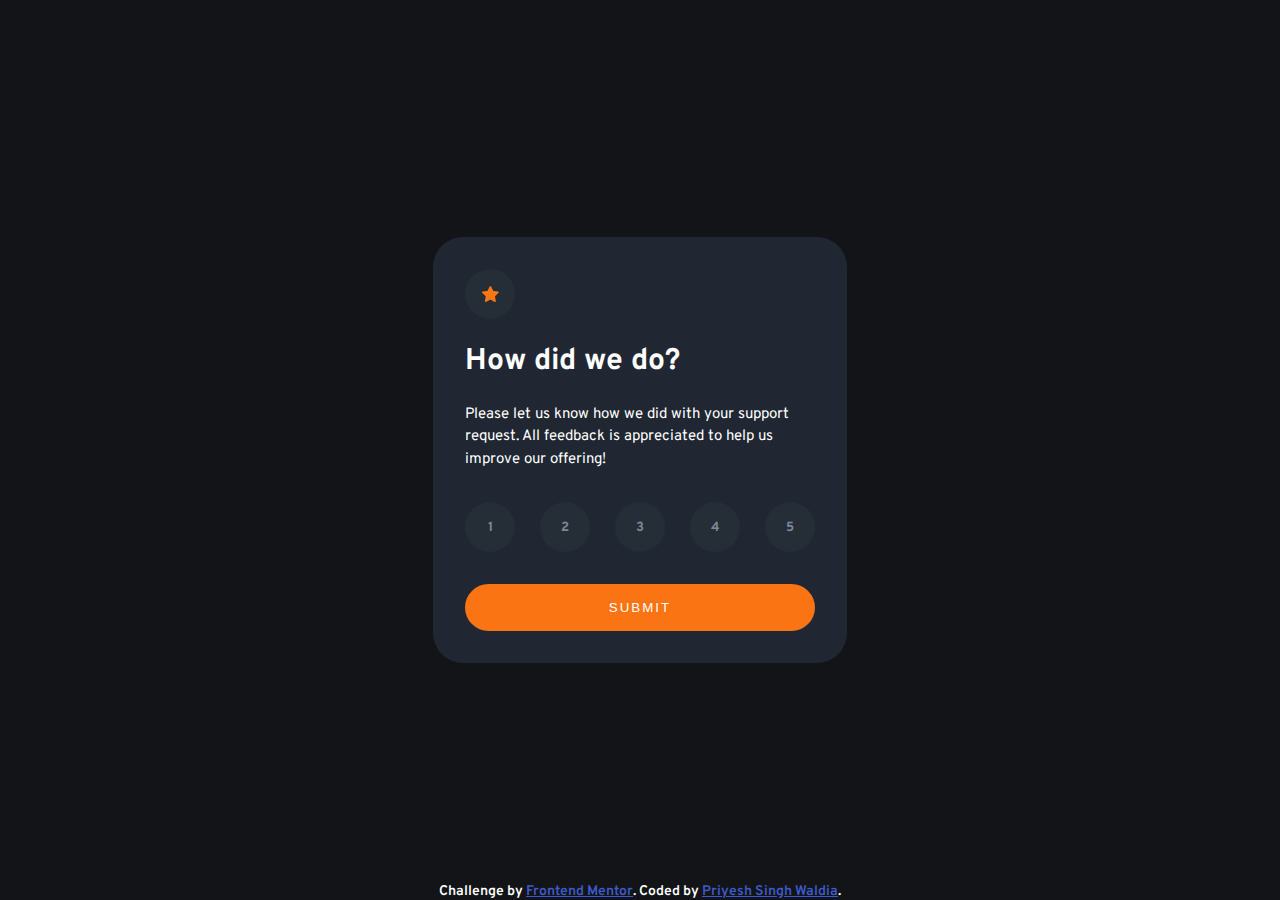
==== index.html @ 2cd2f1ed "HTML and CSS Done" ====
<!DOCTYPE html>
<html lang="en">
  <head>
    <meta charset="UTF-8" />
    <meta name="viewport" content="width=device-width, initial-scale=1.0" />
    <!-- displays site properly based on user's device -->

    <link
      rel="icon"
      type="image/png"
      sizes="32x32"
      href="./images/favicon-32x32.png"
    />
    <link rel="stylesheet" href="styles/style.css" />

    <title>Frontend Mentor | Interactive rating component</title>
  </head>
  <body>
    <!-- Rating state start -->
    <div class="container">
      <div class="card">
        <div class="star button">
          <img src="images/icon-star.svg" alt="star_icon" />
        </div>
        <h1>How did we do?</h1>
        <p>
          Please let us know how we did with your support request. All feedback
          is appreciated to help us improve our offering!
        </p>
        <div class="rating">
          <button class="button btn">1</button>
          <button class="button btn">2</button>
          <button class="button btn">3</button>
          <button class="button btn">4</button>
          <button class="button btn">5</button>
        </div>
        <button class="submit">Submit</button>
        <!-- Rating state end -->

        <!-- Thank you state start -->

        <!-- Add rating here -->
        <!-- You selected
          out of 5 Thank you! We appreciate you taking the time to give a rating. If
    you ever need more support, don’t hesitate to get in touch! -->

        <!-- Thank you state end -->
      </div>
    </div>
    <footer class="attribution">
      Challenge by
      <a href="https://www.frontendmentor.io?ref=challenge" target="_blank"
        >Frontend Mentor</a
      >. Coded by
      <a href="https://github.com/Priyesh-Singh-Waldia" target="_blank"
        >Priyesh Singh Waldia</a
      >.
    </footer>
  </body>
</html>
---- styles/style.css ----
@import url("https://fonts.googleapis.com/css2?family=Overpass:wght@400;700&display=swap");

:root {
  --orange: hsl(25, 97%, 53%);
  --white: hsl(0, 0%, 100%);
  --lightGrey: hsl(217, 12%, 63%);
  --mediumGrey: hsl(216, 12%, 54%);
  --darkBlue: hsl(210, 19%, 18%); /* extra */
  --darkerBlue: hsl(215, 22%, 16%);
  --veryDarkBlue: hsl(216, 12%, 8%);
}

/* Body */
body {
  min-height: 100vh;
  padding: 0;
  margin: 0;
  box-sizing: border-box;
  font-family: "Overpass", sans-serif;
  color: var(--white);
  background-color: var(--veryDarkBlue);
  font-size: 15px;
  display: flex;
  justify-content: center;
  align-items: center;
}

/* 🛢️ Container */
.container {
  max-width: 414px;
  min-height: 417px;
  margin: 2rem;
  background-color: var(--darkerBlue);
  border-radius: 30px;
}

.card {
  padding: 2rem;
  line-height: 1.5;
}

p {
  padding-bottom: 1rem;
}

/* 🔼 Button */
.star {
  display: flex;
  justify-content: center;
  align-items: center;
}

.button {
  width: 50px;
  height: 50px;
  background-color: var(--darkBlue);
  font-family: "Overpass", sans-serif;
  font-weight: 700;
  color: var(--mediumGrey);
  border: none;
  border-radius: 50%;
}

.rating {
  display: flex;
  justify-content: space-between;
}

.submit {
  width: 100%;
  margin-top: 2rem;
  padding: 1rem;
  border: none;
  border-radius: 50px;
  text-transform: uppercase;
  letter-spacing: 2px;
  background-color: var(--orange);
  color: var(--white);
}

/* 👣 Footer */
.attribution {
  position: absolute;
  bottom: 0;
  padding-top: 2rem;
  font-size: 14px;
  text-align: center;
  font-weight: 600;
  color: var(--white);
}
.attribution a {
  color: hsl(228, 58%, 52%);
}

/*✈️ Hover */
.btn:hover {
  cursor: pointer;
  color: var(--white);
  background-color: var(--mediumGrey);
}

.submit:hover {
  cursor: pointer;
  color: var(--orange);
  background-color: var(--white);
}

/* 📱 Media Query */

@media only screen and (width <= 375px) {
  .card {
    padding: 2rem 1rem;
  }
}
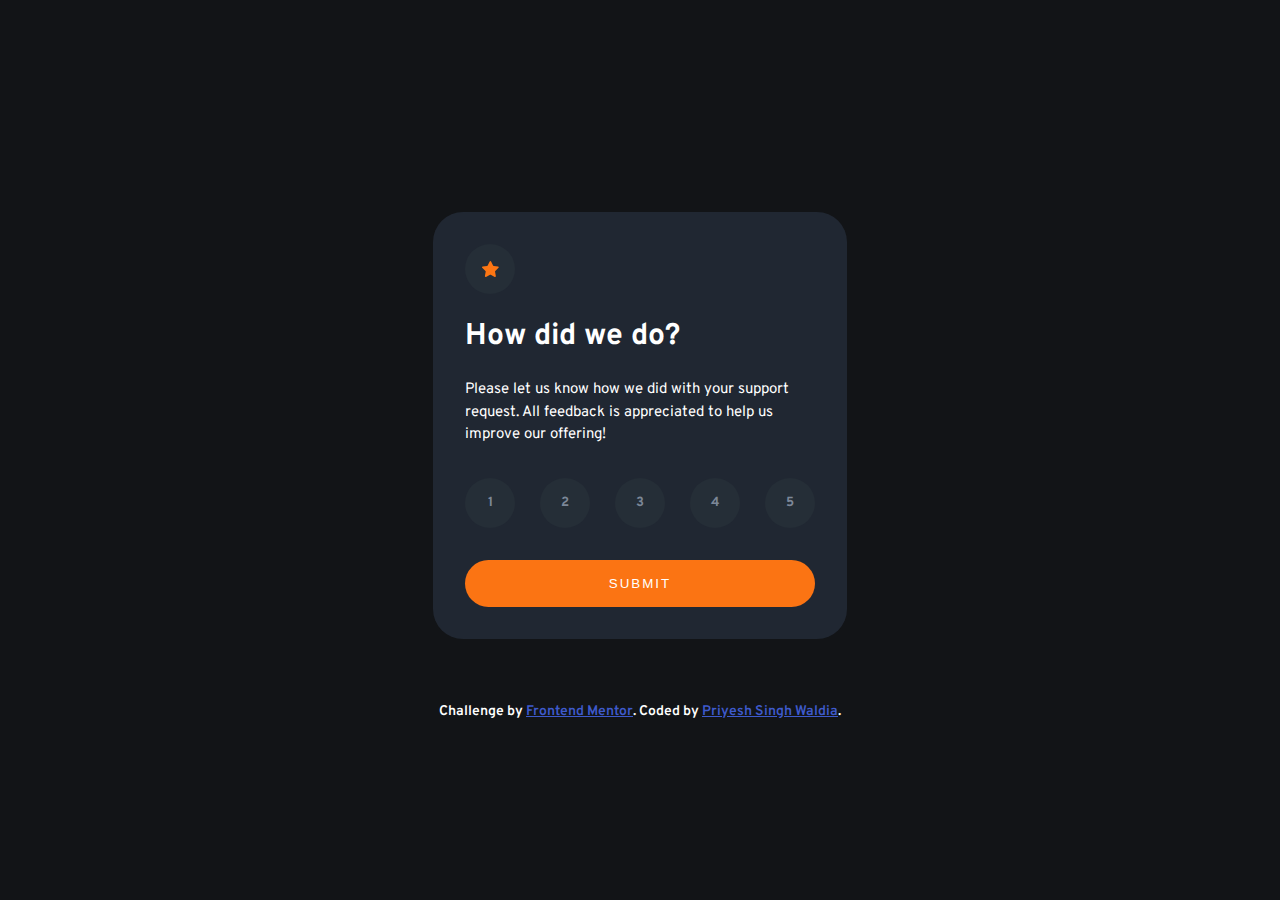
==== commit c31ee6b5: "project done" ====
--- a/index.html
+++ b/index.html
@@ -11,13 +11,13 @@
       sizes="32x32"
       href="./images/favicon-32x32.png"
     />
-    <link rel="stylesheet" href="styles/style.css" />
+    <link rel="stylesheet" href="style.css" />
 
     <title>Frontend Mentor | Interactive rating component</title>
   </head>
   <body>
-    <!-- Rating state start -->
-    <div class="container">
+    <!-- 1️⃣ Main Container -->
+    <div class="main-container">
       <div class="card">
         <div class="star button">
           <img src="images/icon-star.svg" alt="star_icon" />
@@ -34,17 +34,23 @@
           <button class="button btn">4</button>
           <button class="button btn">5</button>
         </div>
-        <button class="submit">Submit</button>
-        <!-- Rating state end -->
+        <button class="submit" id="submit">Submit</button>
+      </div>
+    </div>
 
-        <!-- Thank you state start -->
-
-        <!-- Add rating here -->
-        <!-- You selected
-          out of 5 Thank you! We appreciate you taking the time to give a rating. If
-    you ever need more support, don’t hesitate to get in touch! -->
-
-        <!-- Thank you state end -->
+    <!-- 2️⃣ ThankYou Container -->
+    <div class="thankyou-container hidden">
+      <div class="card2">
+        <div class="image">
+          <img src="images/illustration-thank-you.svg" alt="transaction_icon" />
+        </div>
+        <div class="rate">You selected <span id="rating">5</span> out of 5</div>
+        <h1>Thank you!</h1>
+        <p>
+          We appreciate you taking the time to give a rating. If you ever need
+          more support, don’t hesitate to get in touch!
+        </p>
+        <button class="submit" id="back">Go Back</button>
       </div>
     </div>
     <footer class="attribution">
@@ -56,5 +62,6 @@
         >Priyesh Singh Waldia</a
       >.
     </footer>
+    <script src="script.js"></script>
   </body>
 </html>
--- a/style.css
+++ b/style.css
@@ -0,0 +1,160 @@
+@import url("https://fonts.googleapis.com/css2?family=Overpass:wght@400;700&display=swap");
+
+:root {
+  --orange: hsl(25, 97%, 53%);
+  --white: hsl(0, 0%, 100%);
+  --lightGrey: hsl(217, 12%, 63%);
+  --mediumGrey: hsl(216, 12%, 54%);
+  --darkBlue: hsl(210, 19%, 18%); /* extra */
+  --darkerBlue: hsl(215, 22%, 16%);
+  --veryDarkBlue: hsl(216, 12%, 8%);
+}
+
+/* Body */
+body {
+  min-height: 100vh;
+  padding: 0;
+  margin: 0;
+  box-sizing: border-box;
+  font-family: "Overpass", sans-serif;
+  color: var(--white);
+  background-color: var(--veryDarkBlue);
+  font-size: 15px;
+  display: flex;
+  flex-direction: column;
+  justify-content: center;
+  align-items: center;
+}
+
+/* 🛢️ Container */
+.main-container,
+.thankyou-container {
+  max-width: 414px;
+  min-height: 417px;
+  margin: 2rem;
+  background-color: var(--darkerBlue);
+  border-radius: 30px;
+}
+
+/*1️⃣ Main-Page */
+/* 🎴 Card */
+.card {
+  padding: 2rem;
+  line-height: 1.5;
+}
+
+p {
+  padding-bottom: 1rem;
+}
+
+/* 🔼 Button */
+.star {
+  display: flex;
+  justify-content: center;
+  align-items: center;
+}
+
+.button {
+  width: 50px;
+  height: 50px;
+  background-color: var(--darkBlue);
+  font-family: "Overpass", sans-serif;
+  font-weight: 700;
+  color: var(--mediumGrey);
+  border: none;
+  border-radius: 50%;
+  transition: 0.25s;
+}
+
+.rating {
+  display: flex;
+  justify-content: space-between;
+}
+
+.submit {
+  width: 100%;
+  margin-top: 2rem;
+  padding: 1rem;
+  border: none;
+  border-radius: 50px;
+  text-transform: uppercase;
+  letter-spacing: 2px;
+  background-color: var(--orange);
+  color: var(--white);
+  transition: 0.25s;
+}
+
+/* 👣 Footer */
+.attribution {
+  position: sticky;
+  bottom: 0;
+  padding-top: 2rem;
+  font-size: 14px;
+  text-align: center;
+  font-weight: 600;
+  color: var(--white);
+}
+.attribution a {
+  color: hsl(228, 58%, 52%);
+}
+
+/*✈️ Hover */
+.btn:hover {
+  cursor: pointer;
+  color: var(--white);
+  background-color: var(--orange);
+}
+
+.btn:focus {
+  color: var(--white);
+  background-color: var(--mediumGrey);
+}
+
+.submit:hover {
+  cursor: pointer;
+  color: var(--orange);
+  background-color: var(--white);
+}
+
+/* 2️⃣ Thank-You Page */
+/* ✨Rate */
+.rate {
+  background-color: var(--darkBlue);
+  color: var(--orange);
+  border-radius: 50px;
+  padding: 0.5rem 1rem;
+  margin: 1rem;
+}
+
+.card2 {
+  display: flex;
+  flex-direction: column;
+  align-items: center;
+  line-height: 1.5;
+  padding: 3rem 2rem;
+}
+
+.card2 > h1 {
+  margin: 0;
+}
+
+.card2 > p {
+  text-align: center;
+  color: var(--mediumGrey);
+  margin-bottom: 0;
+  padding: 0 0.3rem 1rem;
+}
+
+/* 🫥 Hidden */
+.hidden {
+  display: none;
+}
+
+/* 📱 Media Query */
+
+@media only screen and (width <= 375px) {
+  .card,
+  .card2 {
+    padding: 2rem 1rem;
+  }
+}
